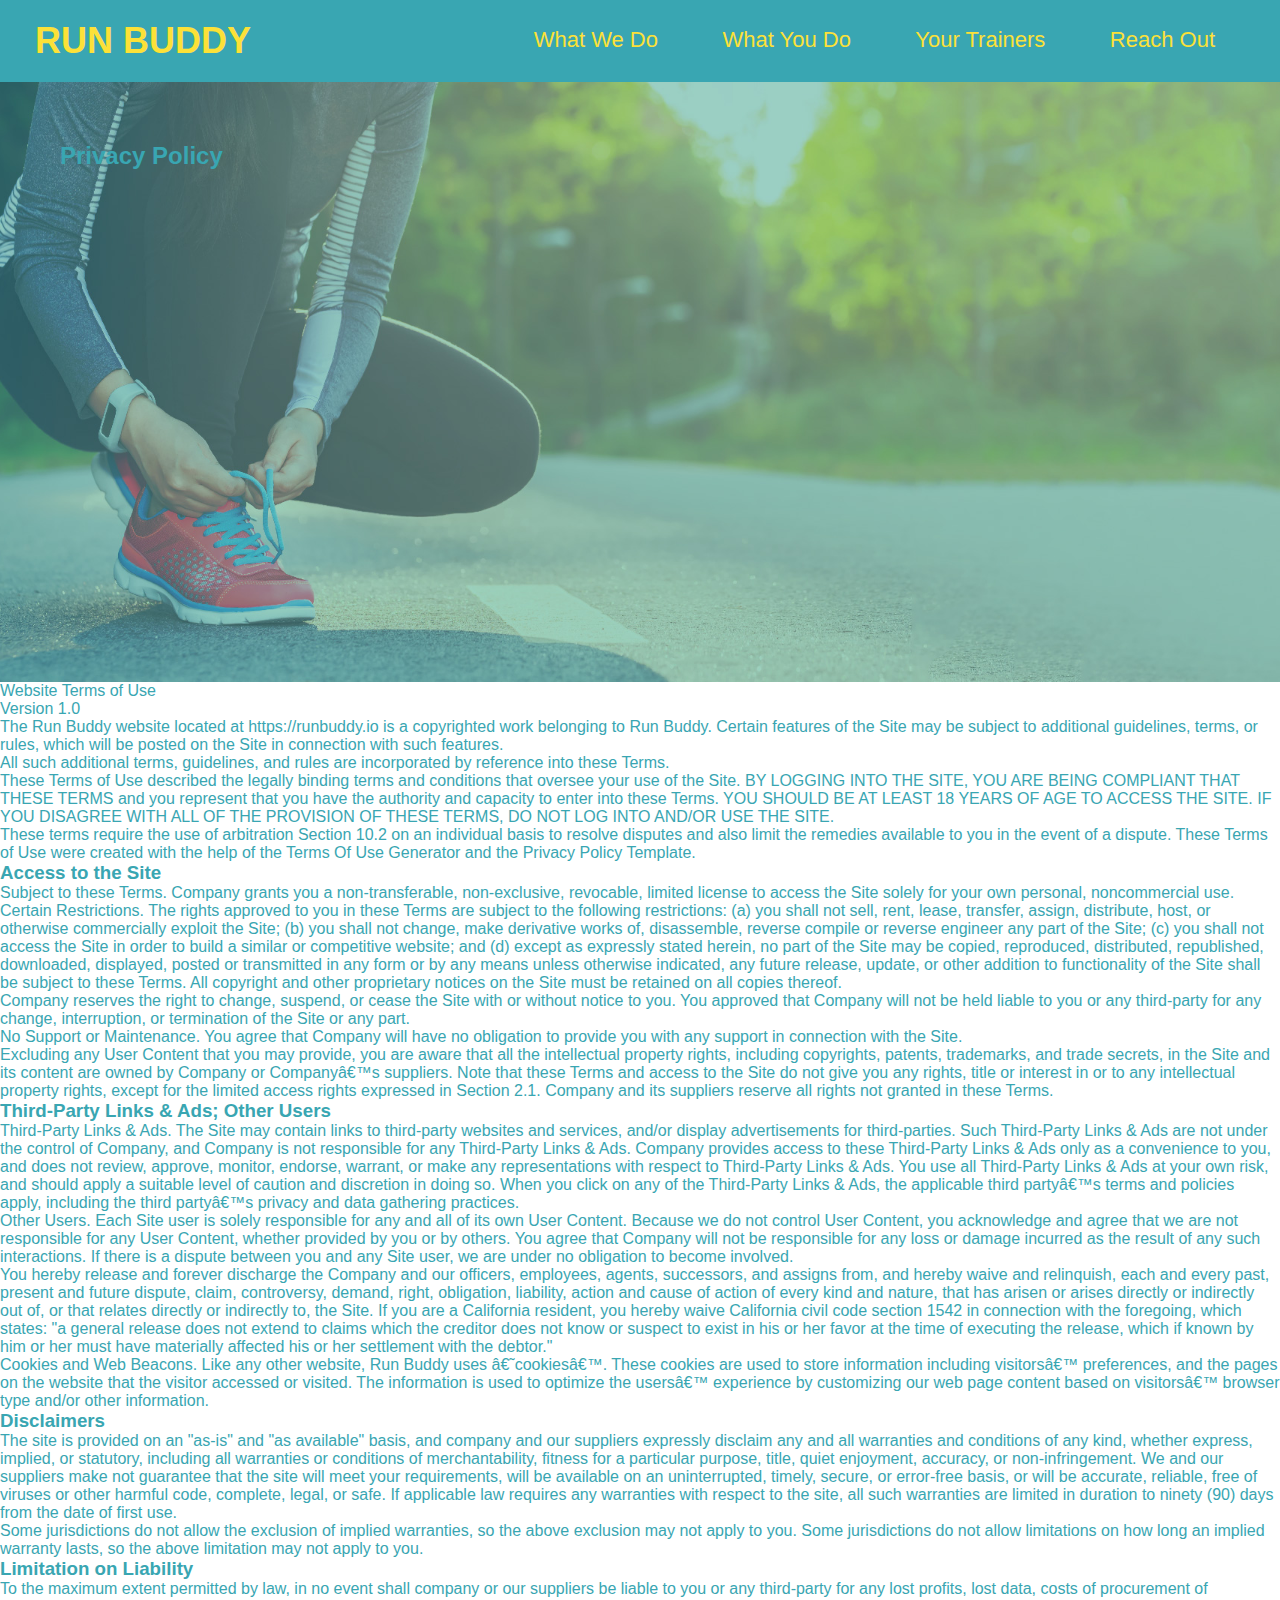
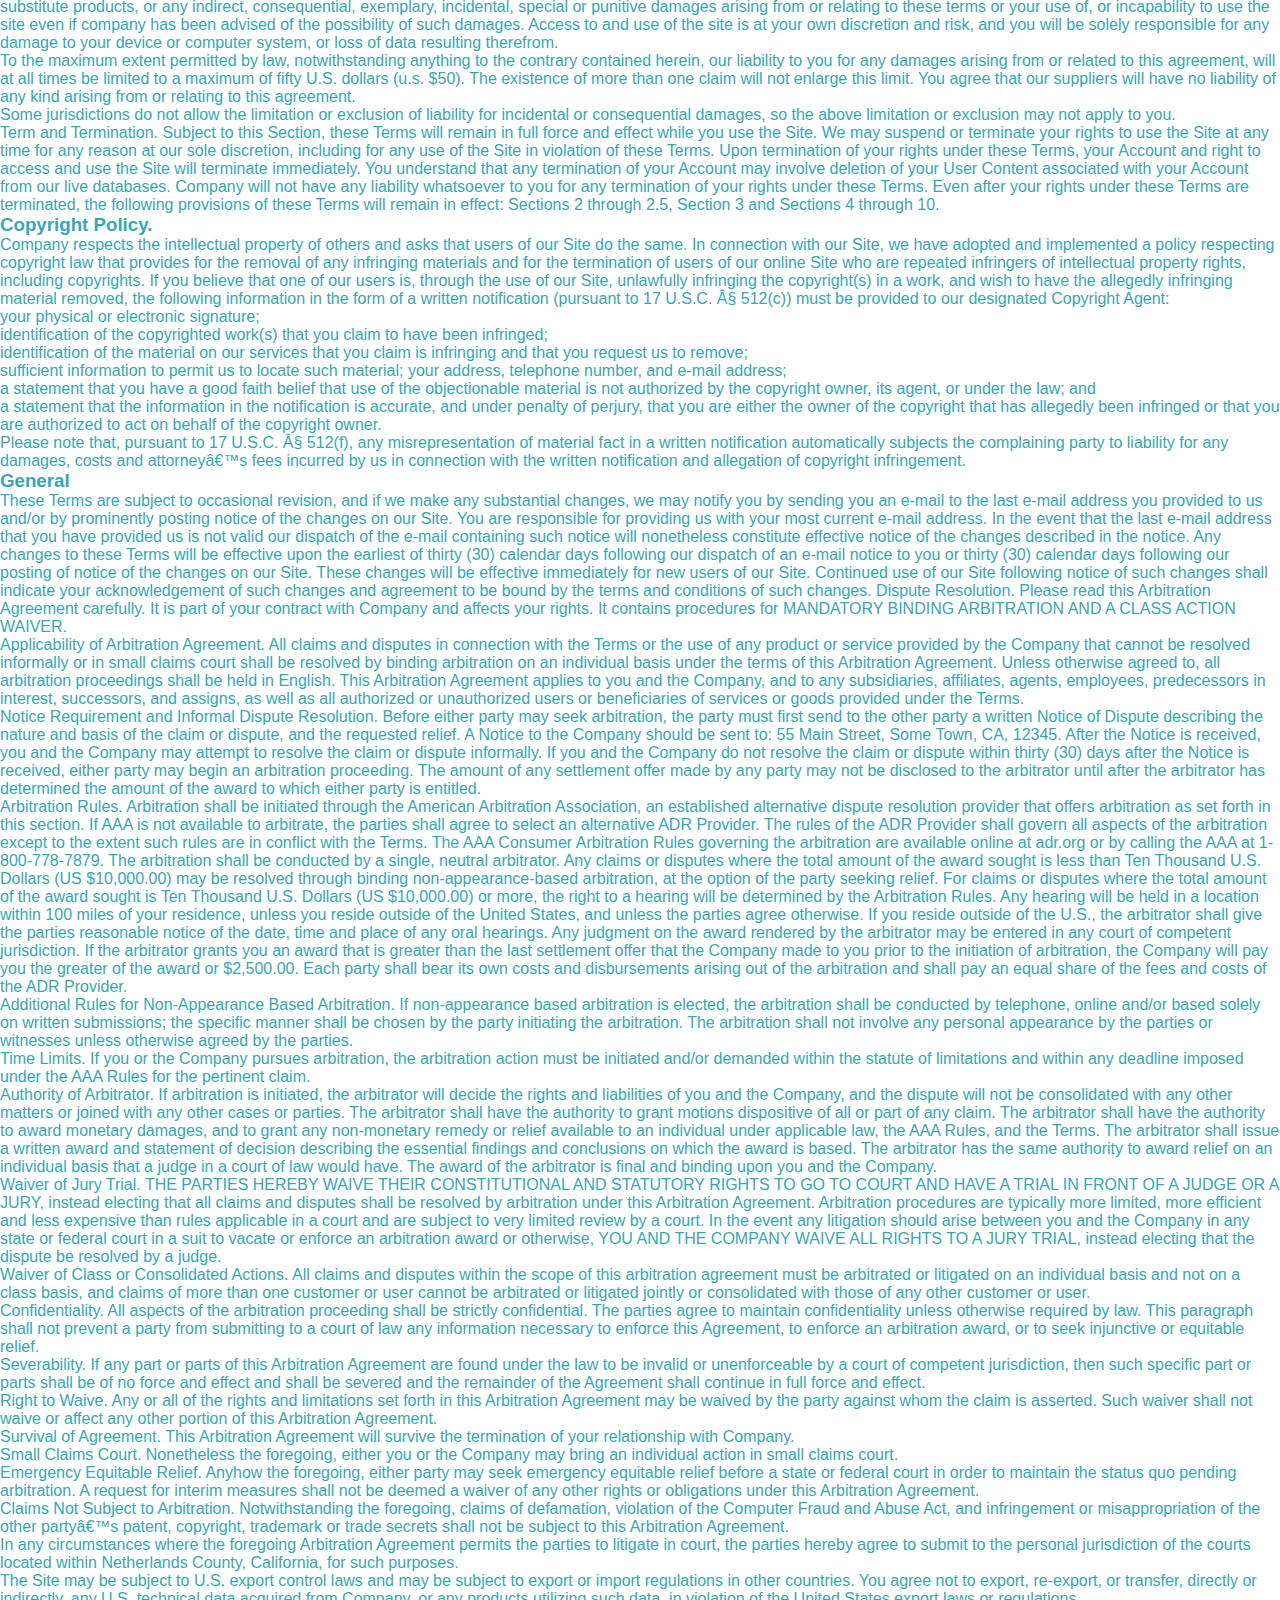
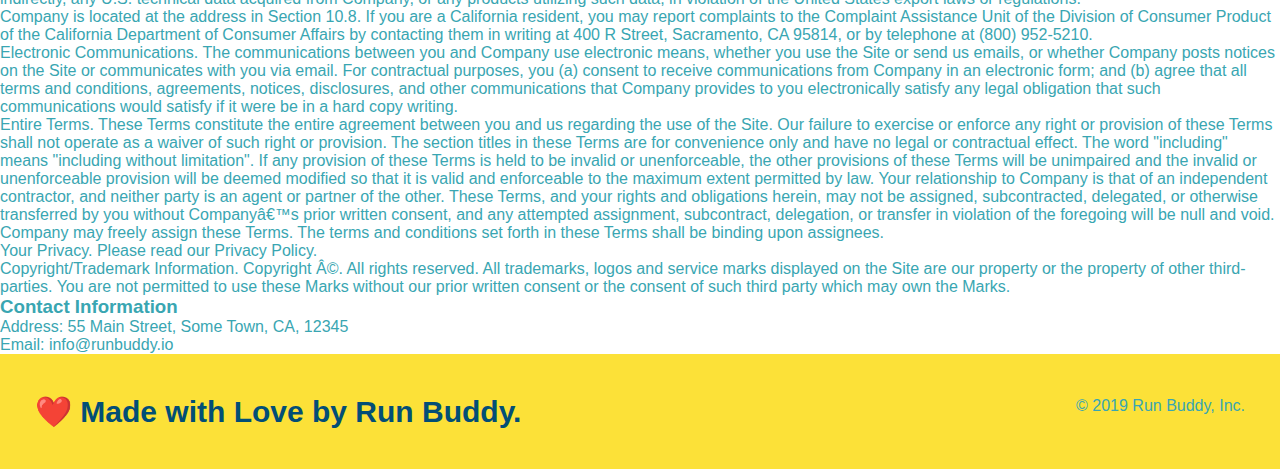
==== privacy-policy.html @ de0b9126 "updating privacy policy" ====
<!DOCTYPE html>
<html lang="en">
<head>
    <meta charset="UTF-8">
    <link rel="stylesheet" href="./assets/css/style.css">
    <title>Privacy Policy - Run Buddy</title>
</head>
<body>
    <header>
        <h1>
            <a href="./index.html">RUN BUDDY</a>
        </h1>
        <nav>
            <!--Unordered list element-->
            <ul>
                <!--List item element-->
                <li>
                    <!--Anchor element-->
                    <a href="./index.html#what-we-do">What We Do</a>
                </li>
                <li>
                    <a href="./index.html##what-you-do">What You Do</a>
                </li>
                <li>
                    <a href="./index.html##your-trainers">Your Trainers</a>
                </li>
                <li>
                    <a href="./index.html##reach-out">Reach Out</a>
                </li>
            </ul>
        </nav>
     </header> 

     <section class= "hero">
         <h2 class="page-title">
             Privacy Policy
         </h2>
     </section>
     <article class="secondary-content">

      <p>
        Website Terms of Use
      </p>

      <p>
        Version 1.0
      </p>

      <p>
        The Run Buddy website located at https://runbuddy.io is a copyrighted work belonging to Run Buddy. Certain
        features of the Site may be subject to additional guidelines, terms, or rules, which will be posted on the Site
        in connection with such features.
      </p>

      <p>
        All such additional terms, guidelines, and rules are incorporated by reference into these Terms.
      </p>

      <p>
        These Terms of Use described the legally binding terms and conditions that oversee your use of the Site. BY
        LOGGING INTO THE SITE, YOU ARE BEING COMPLIANT THAT THESE TERMS and you represent that you have the authority
        and capacity to enter into these Terms. YOU SHOULD BE AT LEAST 18 YEARS OF AGE TO ACCESS THE SITE. IF YOU
        DISAGREE WITH ALL OF THE PROVISION OF THESE TERMS, DO NOT LOG INTO AND/OR USE THE SITE.
      </p>

      <p>
        These terms require the use of arbitration Section 10.2 on an individual basis to resolve disputes and also
        limit the remedies available to you in the event of a dispute. These Terms of Use were created with the help of
        the Terms Of Use Generator and the Privacy Policy Template.
      </p>

      <h3>
        Access to the Site
      </h3>

      <p>
        Subject to these Terms. Company grants you a non-transferable, non-exclusive, revocable, limited license to
        access the Site solely for your own personal, noncommercial use.
      </p>

      <p>
        Certain Restrictions. The rights approved to you in these Terms are subject to the following restrictions: (a)
        you shall not sell, rent, lease, transfer, assign, distribute, host, or otherwise commercially exploit the Site;
        (b) you shall not change, make derivative works of, disassemble, reverse compile or reverse engineer any part of
        the Site; (c) you shall not access the Site in order to build a similar or competitive website; and (d) except
        as expressly stated herein, no part of the Site may be copied, reproduced, distributed, republished, downloaded,
        displayed, posted or transmitted in any form or by any means unless otherwise indicated, any future release,
        update, or other addition to functionality of the Site shall be subject to these Terms. All copyright and other
        proprietary notices on the Site must be retained on all copies thereof.
      </p>

      <p>
        Company reserves the right to change, suspend, or cease the Site with or without notice to you. You approved
        that Company will not be held liable to you or any third-party for any change, interruption, or termination of
        the Site or any part.
      </p>

      <p>
        No Support or Maintenance. You agree that Company will have no obligation to provide you with any support in
        connection with the Site.
      </p>

      <p>
        Excluding any User Content that you may provide, you are aware that all the intellectual property rights,
        including copyrights, patents, trademarks, and trade secrets, in the Site and its content are owned by Company
        or Companyâ€™s suppliers. Note that these Terms and access to the Site do not give you any rights, title or
        interest in or to any intellectual property rights, except for the limited access rights expressed in Section
        2.1. Company and its suppliers reserve all rights not granted in these Terms.
      </p>

      <h3>
        Third-Party Links & Ads; Other Users
      </h3>

      <p>
        Third-Party Links & Ads. The Site may contain links to third-party websites and services, and/or display
        advertisements for third-parties. Such Third-Party Links & Ads are not under the control of Company, and Company
        is not responsible for any Third-Party Links & Ads. Company provides access to these Third-Party Links & Ads
        only as a convenience to you, and does not review, approve, monitor, endorse, warrant, or make any
        representations with respect to Third-Party Links & Ads. You use all Third-Party Links & Ads at your own risk,
        and should apply a suitable level of caution and discretion in doing so. When you click on any of the
        Third-Party Links & Ads, the applicable third partyâ€™s terms and policies apply, including the third partyâ€™s
        privacy and data gathering practices.
      </p>

      <p>
        Other Users. Each Site user is solely responsible for any and all of its own User Content. Because we do not
        control User Content, you acknowledge and agree that we are not responsible for any User Content, whether
        provided by you or by others. You agree that Company will not be responsible for any loss or damage incurred as
        the result of any such interactions. If there is a dispute between you and any Site user, we are under no
        obligation to become involved.
      </p>

      <p>
        You hereby release and forever discharge the Company and our officers, employees, agents, successors, and
        assigns from, and hereby waive and relinquish, each and every past, present and future dispute, claim,
        controversy, demand, right, obligation, liability, action and cause of action of every kind and nature, that has
        arisen or arises directly or indirectly out of, or that relates directly or indirectly to, the Site. If you are
        a California resident, you hereby waive California civil code section 1542 in connection with the foregoing,
        which states: "a general release does not extend to claims which the creditor does not know or suspect to exist
        in his or her favor at the time of executing the release, which if known by him or her must have materially
        affected his or her settlement with the debtor."
      </p>

      <p>
        Cookies and Web Beacons. Like any other website, Run Buddy uses â€˜cookiesâ€™. These cookies are used to store
        information including visitorsâ€™ preferences, and the pages on the website that the visitor accessed or visited.
        The information is used to optimize the usersâ€™ experience by customizing our web page content based on visitorsâ€™
        browser type and/or other information.
      </p>

      <h3>
        Disclaimers
      </h3>

      <p>
        The site is provided on an "as-is" and "as available" basis, and company and our suppliers expressly disclaim
        any and all warranties and conditions of any kind, whether express, implied, or statutory, including all
        warranties or conditions of merchantability, fitness for a particular purpose, title, quiet enjoyment, accuracy,
        or non-infringement. We and our suppliers make not guarantee that the site will meet your requirements, will be
        available on an uninterrupted, timely, secure, or error-free basis, or will be accurate, reliable, free of
        viruses or other harmful code, complete, legal, or safe. If applicable law requires any warranties with respect
        to the site, all such warranties are limited in duration to ninety (90) days from the date of first use.
      </p>

      <p>
        Some jurisdictions do not allow the exclusion of implied warranties, so the above exclusion may not apply to
        you. Some jurisdictions do not allow limitations on how long an implied warranty lasts, so the above limitation
        may not apply to you.
      </p>

      <h3>
        Limitation on Liability
      </h3>

      <p>
        To the maximum extent permitted by law, in no event shall company or our suppliers be liable to you or any
        third-party for any lost profits, lost data, costs of procurement of substitute products, or any indirect,
        consequential, exemplary, incidental, special or punitive damages arising from or relating to these terms or
        your use of, or incapability to use the site even if company has been advised of the possibility of such
        damages. Access to and use of the site is at your own discretion and risk, and you will be solely responsible
        for any damage to your device or computer system, or loss of data resulting therefrom.
      </p>

      <p>
        To the maximum extent permitted by law, notwithstanding anything to the contrary contained herein, our liability
        to you for any damages arising from or related to this agreement, will at all times be limited to a maximum of
        fifty U.S. dollars (u.s. $50). The existence of more than one claim will not enlarge this limit. You agree that
        our suppliers will have no liability of any kind arising from or relating to this agreement.
      </p>

      <p>
        Some jurisdictions do not allow the limitation or exclusion of liability for incidental or consequential
        damages, so the above limitation or exclusion may not apply to you.
      </p>

      <p>
        Term and Termination. Subject to this Section, these Terms will remain in full force and effect while you use
        the Site. We may suspend or terminate your rights to use the Site at any time for any reason at our sole
        discretion, including for any use of the Site in violation of these Terms. Upon termination of your rights under
        these Terms, your Account and right to access and use the Site will terminate immediately. You understand that
        any termination of your Account may involve deletion of your User Content associated with your Account from our
        live databases. Company will not have any liability whatsoever to you for any termination of your rights under
        these Terms. Even after your rights under these Terms are terminated, the following provisions of these Terms
        will remain in effect: Sections 2 through 2.5, Section 3 and Sections 4 through 10.
      </p>

      <h3>
        Copyright Policy.
      </h3>

      <p>
        Company respects the intellectual property of others and asks that users of our Site do the same. In connection
        with our Site, we have adopted and implemented a policy respecting copyright law that provides for the removal
        of any infringing materials and for the termination of users of our online Site who are repeated infringers of
        intellectual property rights, including copyrights. If you believe that one of our users is, through the use of
        our Site, unlawfully infringing the copyright(s) in a work, and wish to have the allegedly infringing material
        removed, the following information in the form of a written notification (pursuant to 17 U.S.C. Â§ 512(c)) must
        be provided to our designated Copyright Agent:
      </p>

      <ul>
        <li>
          your physical or electronic signature;
        </li>
        <li>
          identification of the copyrighted work(s) that you claim to have been infringed;
        </li>
        <li>
          identification of the material on our services that you claim is infringing and that you request us to remove;
        </li>
        <li>
          sufficient information to permit us to locate such material; your address, telephone number, and e-mail
          address;
        </li>
        <li>
          a statement that you have a good faith belief that use of the objectionable material is not authorized by the
          copyright owner, its agent, or under the law; and
        </li>
        <li>
          a statement that the information in the notification is accurate, and under penalty of perjury, that you are
          either the owner of the copyright that has allegedly been infringed or that you are authorized to act on
          behalf of the copyright owner.
        </li>
      </ul>

      <p>
        Please note that, pursuant to 17 U.S.C. Â§ 512(f), any misrepresentation of material fact in a written
        notification automatically subjects the complaining party to liability for any damages, costs and attorneyâ€™s
        fees incurred by us in connection with the written notification and allegation of copyright infringement.
      </p>

      <h3>
        General
      </h3>

      <p>
        These Terms are subject to occasional revision, and if we make any substantial changes, we may notify you by
        sending you an e-mail to the last e-mail address you provided to us and/or by prominently posting notice of the
        changes on our Site. You are responsible for providing us with your most current e-mail address. In the event
        that the last e-mail address that you have provided us is not valid our dispatch of the e-mail containing such
        notice will nonetheless constitute effective notice of the changes described in the notice. Any changes to these
        Terms will be effective upon the earliest of thirty (30) calendar days following our dispatch of an e-mail
        notice to you or thirty (30) calendar days following our posting of notice of the changes on our Site. These
        changes will be effective immediately for new users of our Site. Continued use of our Site following notice of
        such changes shall indicate your acknowledgement of such changes and agreement to be bound by the terms and
        conditions of such changes. Dispute Resolution. Please read this Arbitration Agreement carefully. It is part of
        your contract with Company and affects your rights. It contains procedures for MANDATORY BINDING ARBITRATION AND
        A CLASS ACTION WAIVER.
      </p>

      <p>
        Applicability of Arbitration Agreement. All claims and disputes in connection with the Terms or the use of any
        product or service provided by the Company that cannot be resolved informally or in small claims court shall be
        resolved by binding arbitration on an individual basis under the terms of this Arbitration Agreement. Unless
        otherwise agreed to, all arbitration proceedings shall be held in English. This Arbitration Agreement applies to
        you and the Company, and to any subsidiaries, affiliates, agents, employees, predecessors in interest,
        successors, and assigns, as well as all authorized or unauthorized users or beneficiaries of services or goods
        provided under the Terms.
      </p>

      <p>
        Notice Requirement and Informal Dispute Resolution. Before either party may seek arbitration, the party must
        first send to the other party a written Notice of Dispute describing the nature and basis of the claim or
        dispute, and the requested relief. A Notice to the Company should be sent to: 55 Main Street, Some Town, CA,
        12345. After the Notice is received, you and the Company may attempt to resolve the claim or dispute informally.
        If you and the Company do not resolve the claim or dispute within thirty (30) days after the Notice is received,
        either party may begin an arbitration proceeding. The amount of any settlement offer made by any party may not
        be disclosed to the arbitrator until after the arbitrator has determined the amount of the award to which either
        party is entitled.
      </p>

      <p>
        Arbitration Rules. Arbitration shall be initiated through the American Arbitration Association, an established
        alternative dispute resolution provider that offers arbitration as set forth in this section. If AAA is not
        available to arbitrate, the parties shall agree to select an alternative ADR Provider. The rules of the ADR
        Provider shall govern all aspects of the arbitration except to the extent such rules are in conflict with the
        Terms. The AAA Consumer Arbitration Rules governing the arbitration are available online at adr.org or by
        calling the AAA at 1-800-778-7879. The arbitration shall be conducted by a single, neutral arbitrator. Any
        claims or disputes where the total amount of the award sought is less than Ten Thousand U.S. Dollars (US
        $10,000.00) may be resolved through binding non-appearance-based arbitration, at the option of the party seeking
        relief. For claims or disputes where the total amount of the award sought is Ten Thousand U.S. Dollars (US
        $10,000.00) or more, the right to a hearing will be determined by the Arbitration Rules. Any hearing will be
        held in a location within 100 miles of your residence, unless you reside outside of the United States, and
        unless the parties agree otherwise. If you reside outside of the U.S., the arbitrator shall give the parties
        reasonable notice of the date, time and place of any oral hearings. Any judgment on the award rendered by the
        arbitrator may be entered in any court of competent jurisdiction. If the arbitrator grants you an award that is
        greater than the last settlement offer that the Company made to you prior to the initiation of arbitration, the
        Company will pay you the greater of the award or $2,500.00. Each party shall bear its own costs and
        disbursements arising out of the arbitration and shall pay an equal share of the fees and costs of the ADR
        Provider.
      </p>

      <p>
        Additional Rules for Non-Appearance Based Arbitration. If non-appearance based arbitration is elected, the
        arbitration shall be conducted by telephone, online and/or based solely on written submissions; the specific
        manner shall be chosen by the party initiating the arbitration. The arbitration shall not involve any personal
        appearance by the parties or witnesses unless otherwise agreed by the parties.
      </p>

      <p>
        Time Limits. If you or the Company pursues arbitration, the arbitration action must be initiated and/or demanded
        within the statute of limitations and within any deadline imposed under the AAA Rules for the pertinent claim.
      </p>

      <p>
        Authority of Arbitrator. If arbitration is initiated, the arbitrator will decide the rights and liabilities of
        you and the Company, and the dispute will not be consolidated with any other matters or joined with any other
        cases or parties. The arbitrator shall have the authority to grant motions dispositive of all or part of any
        claim. The arbitrator shall have the authority to award monetary damages, and to grant any non-monetary remedy
        or relief available to an individual under applicable law, the AAA Rules, and the Terms. The arbitrator shall
        issue a written award and statement of decision describing the essential findings and conclusions on which the
        award is based. The arbitrator has the same authority to award relief on an individual basis that a judge in a
        court of law would have. The award of the arbitrator is final and binding upon you and the Company.
      </p>

      <p>
        Waiver of Jury Trial. THE PARTIES HEREBY WAIVE THEIR CONSTITUTIONAL AND STATUTORY RIGHTS TO GO TO COURT AND HAVE
        A TRIAL IN FRONT OF A JUDGE OR A JURY, instead electing that all claims and disputes shall be resolved by
        arbitration under this Arbitration Agreement. Arbitration procedures are typically more limited, more efficient
        and less expensive than rules applicable in a court and are subject to very limited review by a court. In the
        event any litigation should arise between you and the Company in any state or federal court in a suit to vacate
        or enforce an arbitration award or otherwise, YOU AND THE COMPANY WAIVE ALL RIGHTS TO A JURY TRIAL, instead
        electing that the dispute be resolved by a judge.
      </p>

      <p>
        Waiver of Class or Consolidated Actions. All claims and disputes within the scope of this arbitration agreement
        must be arbitrated or litigated on an individual basis and not on a class basis, and claims of more than one
        customer or user cannot be arbitrated or litigated jointly or consolidated with those of any other customer or
        user.
      </p>

      <p>
        Confidentiality. All aspects of the arbitration proceeding shall be strictly confidential. The parties agree to
        maintain confidentiality unless otherwise required by law. This paragraph shall not prevent a party from
        submitting to a court of law any information necessary to enforce this Agreement, to enforce an arbitration
        award, or to seek injunctive or equitable relief.
      </p>

      <p>
        Severability. If any part or parts of this Arbitration Agreement are found under the law to be invalid or
        unenforceable by a court of competent jurisdiction, then such specific part or parts shall be of no force and
        effect and shall be severed and the remainder of the Agreement shall continue in full force and effect.
      </p>

      <p>
        Right to Waive. Any or all of the rights and limitations set forth in this Arbitration Agreement may be waived
        by the party against whom the claim is asserted. Such waiver shall not waive or affect any other portion of this
        Arbitration Agreement.
      </p>

      <p>
        Survival of Agreement. This Arbitration Agreement will survive the termination of your relationship with
        Company.
      </p>

      <p>
        Small Claims Court. Nonetheless the foregoing, either you or the Company may bring an individual action in small
        claims court.
      </p>

      <p>
        Emergency Equitable Relief. Anyhow the foregoing, either party may seek emergency equitable relief before a
        state or federal court in order to maintain the status quo pending arbitration. A request for interim measures
        shall not be deemed a waiver of any other rights or obligations under this Arbitration Agreement.
      </p>

      <p>
        Claims Not Subject to Arbitration. Notwithstanding the foregoing, claims of defamation, violation of the
        Computer Fraud and Abuse Act, and infringement or misappropriation of the other partyâ€™s patent, copyright,
        trademark or trade secrets shall not be subject to this Arbitration Agreement.
      </p>

      <p>
        In any circumstances where the foregoing Arbitration Agreement permits the parties to litigate in court, the
        parties hereby agree to submit to the personal jurisdiction of the courts located within Netherlands County,
        California, for such purposes.
      </p>

      <p>
        The Site may be subject to U.S. export control laws and may be subject to export or import regulations in other
        countries. You agree not to export, re-export, or transfer, directly or indirectly, any U.S. technical data
        acquired from Company, or any products utilizing such data, in violation of the United States export laws or
        regulations.
      </p>

      <p>
        Company is located at the address in Section 10.8. If you are a California resident, you may report complaints
        to the Complaint Assistance Unit of the Division of Consumer Product of the California Department of Consumer
        Affairs by contacting them in writing at 400 R Street, Sacramento, CA 95814, or by telephone at (800) 952-5210.
      </p>

      <p>
        Electronic Communications. The communications between you and Company use electronic means, whether you use the
        Site or send us emails, or whether Company posts notices on the Site or communicates with you via email. For
        contractual purposes, you (a) consent to receive communications from Company in an electronic form; and (b)
        agree that all terms and conditions, agreements, notices, disclosures, and other communications that Company
        provides to you electronically satisfy any legal obligation that such communications would satisfy if it were be
        in a hard copy writing.
      </p>

      <p>
        Entire Terms. These Terms constitute the entire agreement between you and us regarding the use of the Site. Our
        failure to exercise or enforce any right or provision of these Terms shall not operate as a waiver of such right
        or provision. The section titles in these Terms are for convenience only and have no legal or contractual
        effect. The word "including" means "including without limitation". If any provision of these Terms is held to be
        invalid or unenforceable, the other provisions of these Terms will be unimpaired and the invalid or
        unenforceable provision will be deemed modified so that it is valid and enforceable to the maximum extent
        permitted by law. Your relationship to Company is that of an independent contractor, and neither party is an
        agent or partner of the other. These Terms, and your rights and obligations herein, may not be assigned,
        subcontracted, delegated, or otherwise transferred by you without Companyâ€™s prior written consent, and any
        attempted assignment, subcontract, delegation, or transfer in violation of the foregoing will be null and void.
        Company may freely assign these Terms. The terms and conditions set forth in these Terms shall be binding upon
        assignees.
      </p>

      <p>
        Your Privacy. Please read our Privacy Policy.
      </p>

      <p>
        Copyright/Trademark Information. Copyright Â©. All rights reserved. All trademarks, logos and service marks
        displayed on the Site are our property or the property of other third-parties. You are not permitted to use
        these Marks without our prior written consent or the consent of such third party which may own the Marks.
      </p>

      <h3>
        Contact Information
      </h3>

      <p>
        Address: 55 Main Street, Some Town, CA, 12345
      </p>

      <p>
        Email: info@runbuddy.io
      </p>


     </article>


     <!--footer-->
     <footer>
        <h2>❤️ Made with Love by Run Buddy.</h2>
        <div>
            
            &copy; 2019 Run Buddy, Inc.
        </div>
    </footer>
</body>
</html>
---- assets/css/style.css ----
* {
    margin: 0;
    padding: 0;
    box-sizing: border-box;
}

body {
    color: #39a6b2;
    font-family: Helvetica, Arial, sans-serif;
}
/* apply styles to <header> */
header {
    padding: 20px 35px;
    background-color: #39a6b2;
}

header h1 {
    font-weight: bold;
    font-size: 36px;
    color: #fce138;
    margin: 0;
    display: inline;
}

header a {
    text-decoration: none;
    color: #fce138;
}

header nav {
    float: right;
    margin: 7px 0;
}

header nav ul li {
    display: inline;
}

header nav ul li a {
    margin: 0 30px;
    font-weight: lighter;
    font-size: 22px;
}

footer {
    background-color: #fce138;
    width: 100%;
    padding: 40px 35px;
}

footer h2 {
    display: inline;
    color: #024e76;
    font-size: 30px;
    margin: 0;
}
footer div {
    float: right;
    line-height: 1.5;
    text-align: right;
}

footer a {
    color: #024e76;
}

section {
    padding: 60px;
    
}
/* Hero Style Start */
.hero {
    background-image: url(../images/hero-bg.jpeg);
    height: 600px;
    background-size: cover;
    background-position: center;
    position: relative;
}

/* Hero Form Style Start */
.hero-form {
    border: 3px solid #024e76;
    background-color: #fce138;
    padding: 20px;
    width: 500px;
    color: #024e76;
    position: absolute;
    bottom: 120px;
    right: 140px;
}

/* Hero Form Style End */

.hero-form h3 {
    font-size: 24px;
    margin: 0;
}

.hero-form p {
    margin: 5px 0 15px 0;
}

.form-input {
    border: 1px solid #024e76;
    display: block;
    padding: 7px 15px;
    font-size: 16px;
    color: #024e76;
    width: 100%;
    margin-bottom: 15px;
}

.hero button {
    background-color: #024e76;
    color: #fce138;
    border: none;
    padding: 10px 20px;
    font-size: 16px;
}
/* Hero Style End */

/* What we Do  */
.intro {
    text-align: center;
}

.intro p {
    line-height: 1.7;
    color: #39a6b2;
    width: 80%;
    font-size: 20px;
    margin: 0 auto;
}

/* End What we do */

/* What you do*/

.steps {
    text-align: center;
    background: #fce138;
}

.section-title {
    font-size: 55px;
    color:#024e76;
    margin-bottom: 35px;
    padding: 0 100px 20px 100px;
    display: inline-block;
    border-bottom: 3px solid;
}

.primary-border {
    border-color: #fce138;
}

.secondary-border {
    border-color: #39a6b2;
}

.steps div {
    margin-bottom: 80px;
}

.steps img {
    width: 15%;
    margin: 10px 0;
}

.steps h3 {
    color: #024e76;
    font-size: 46px;
    margin-top: 10px;
}

.steps p {
    color: #39a6b2;
    font-size: 23px;
}

.steps span {
    font-size: 38px;
}
/* End What you do */

/*Start trainer section*/
.trainers {
    text-align: center;
}

.trainer {
    width: 900px;
    margin: 0 auto 30px auto;
    background: #024e76;
    color: #fce138;
    overflow: auto;
}

.trainer img {
    width:35%;
    float: left;
}

.trainer-bio {
    padding: 35px;
    float: left;
    width: 65%;
}

.text-left{
    text-align: left;
}

.text-right {
    text-align: right;
}

.text-center {
    text-align: right;
}

.trainer-bio h3 {
    font-size: 32px;
    margin-bottom: 8px;
}

.trainer-bio h4 {
    font-weight: lighter;
    font-size: 26px;
    margin-bottom: 25px;
}

.trainer-bio p {
    font-size: 17pz;
    line-height: 1.3;
}
/*End Trainer Section*/

/*start contact section*/
.contact {
    background-color: #024e76;
    text-align: center;
   
    margin: 0 auto 0px auto;
}
.contact h2 {
    color: #fce138;
}

.contact-info iframe {
    width: 400px;
    height:400px;
}

.contact-info div {
    width: 410px;
    display: inline-block;
    vertical-align: top;
    text-align: left;
    margin: 30px 0 0 60px;
    color: white;
  }

  .contact-info h3 {
      color: #fce138;
      font-size: 32px;;
  }

  .contact-info p, .contact-info address {
      margin: 20px 0;
      line-height: 1.5;
      font-size: 20px;
      font-style: normal;
  }

  .contact-info a {
      color: #fce138
  }
  


/*end contact section*/
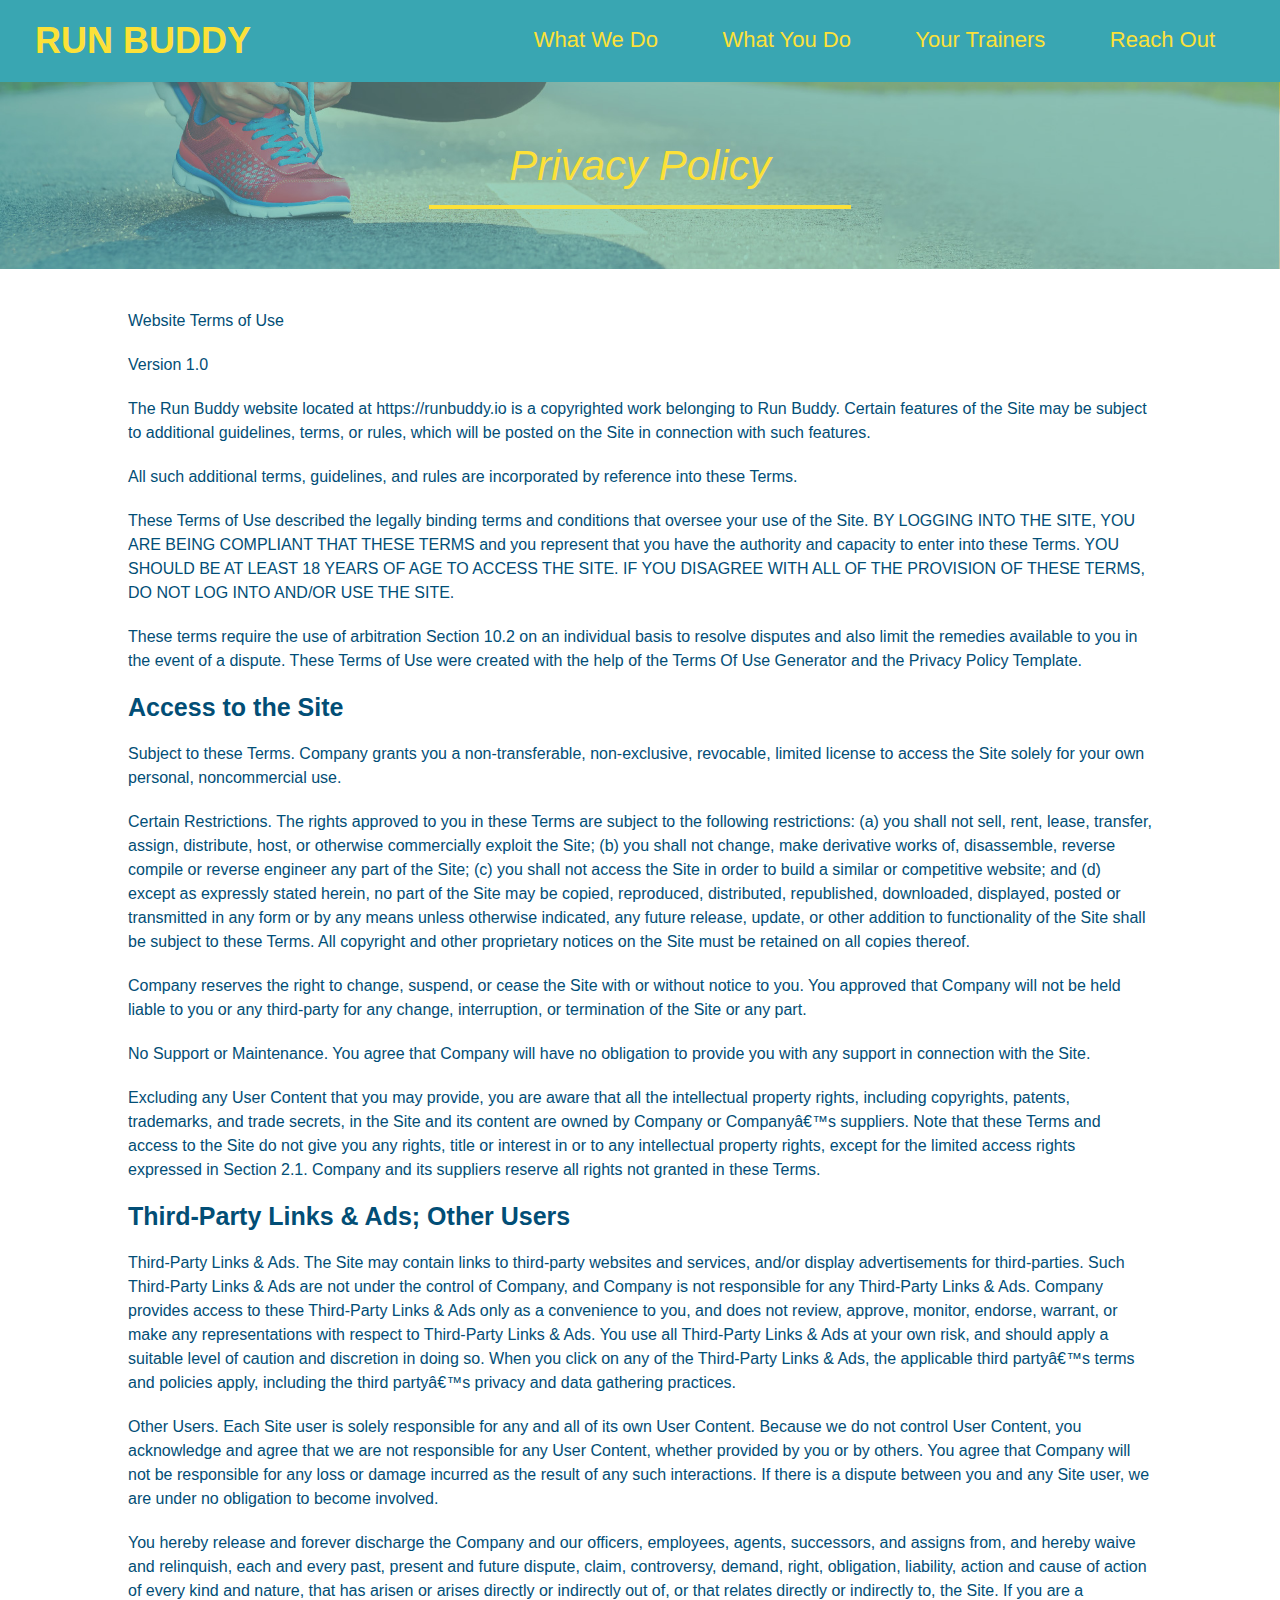
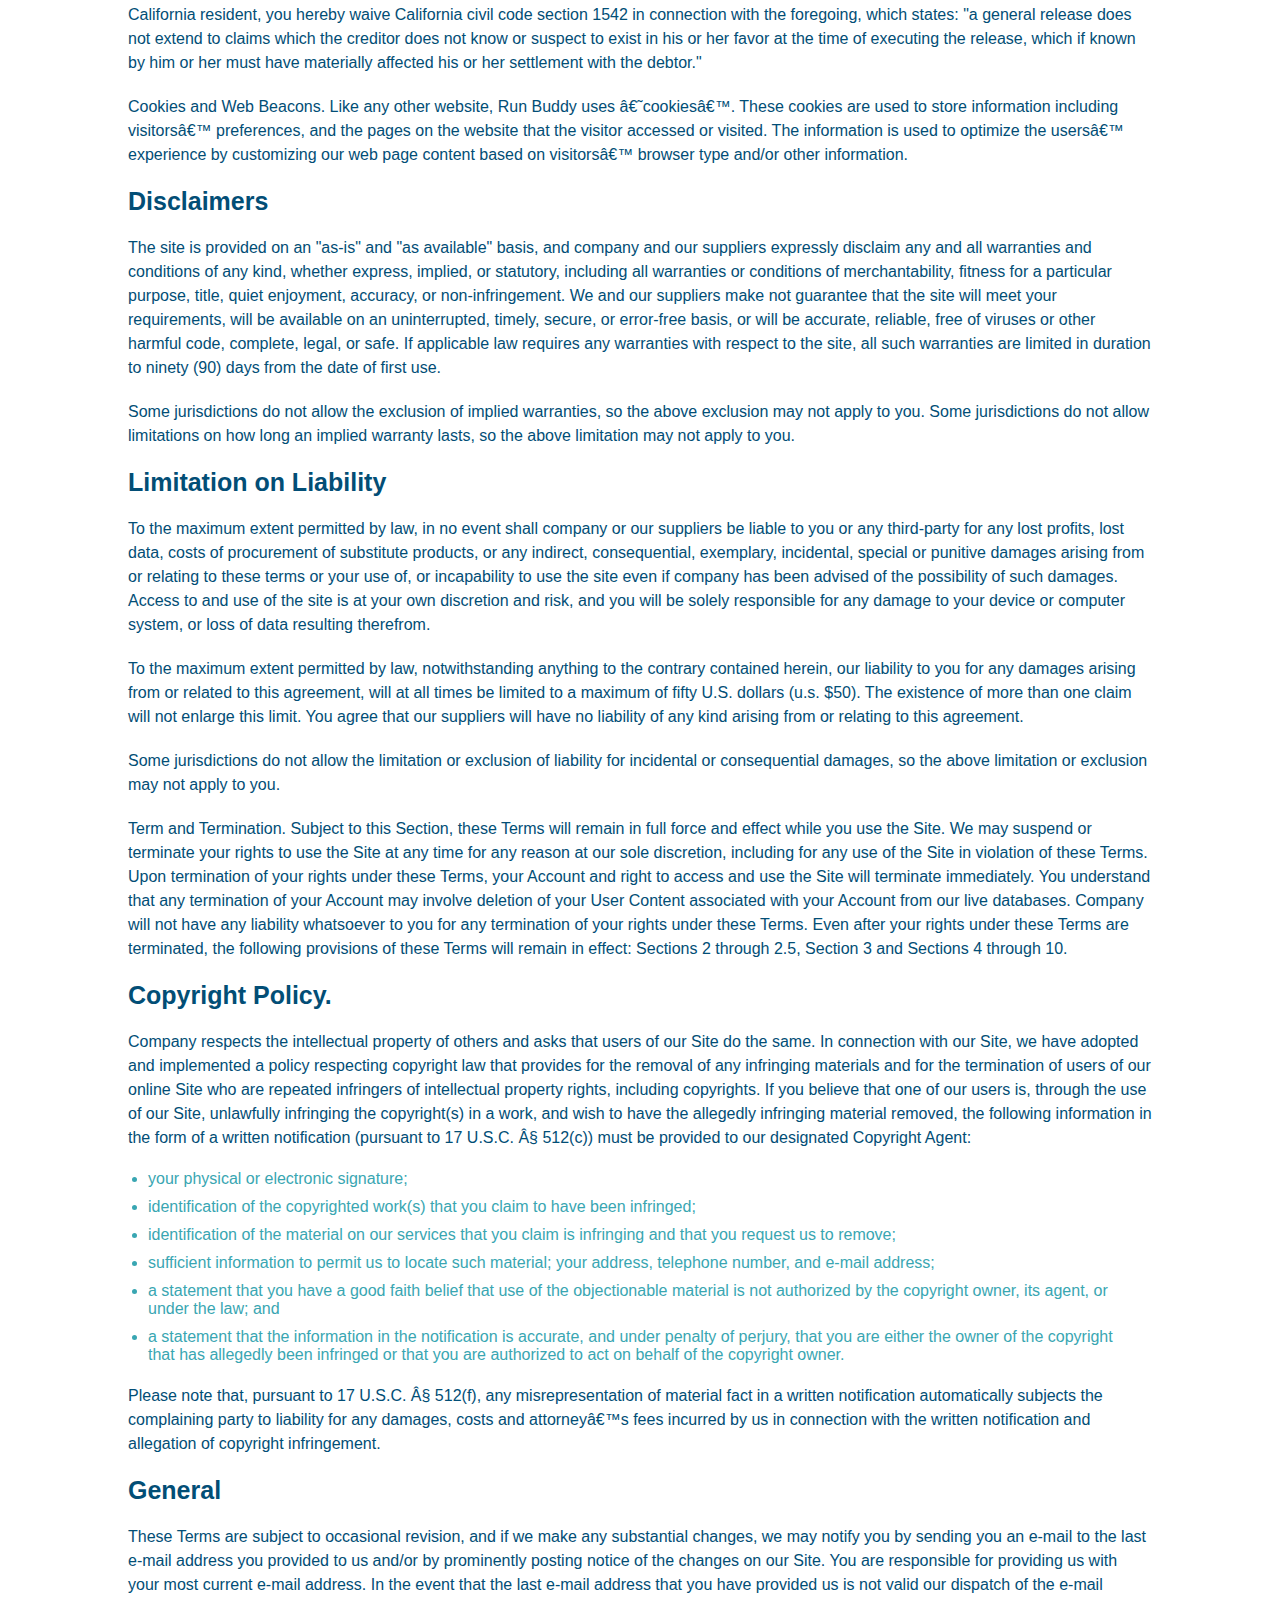
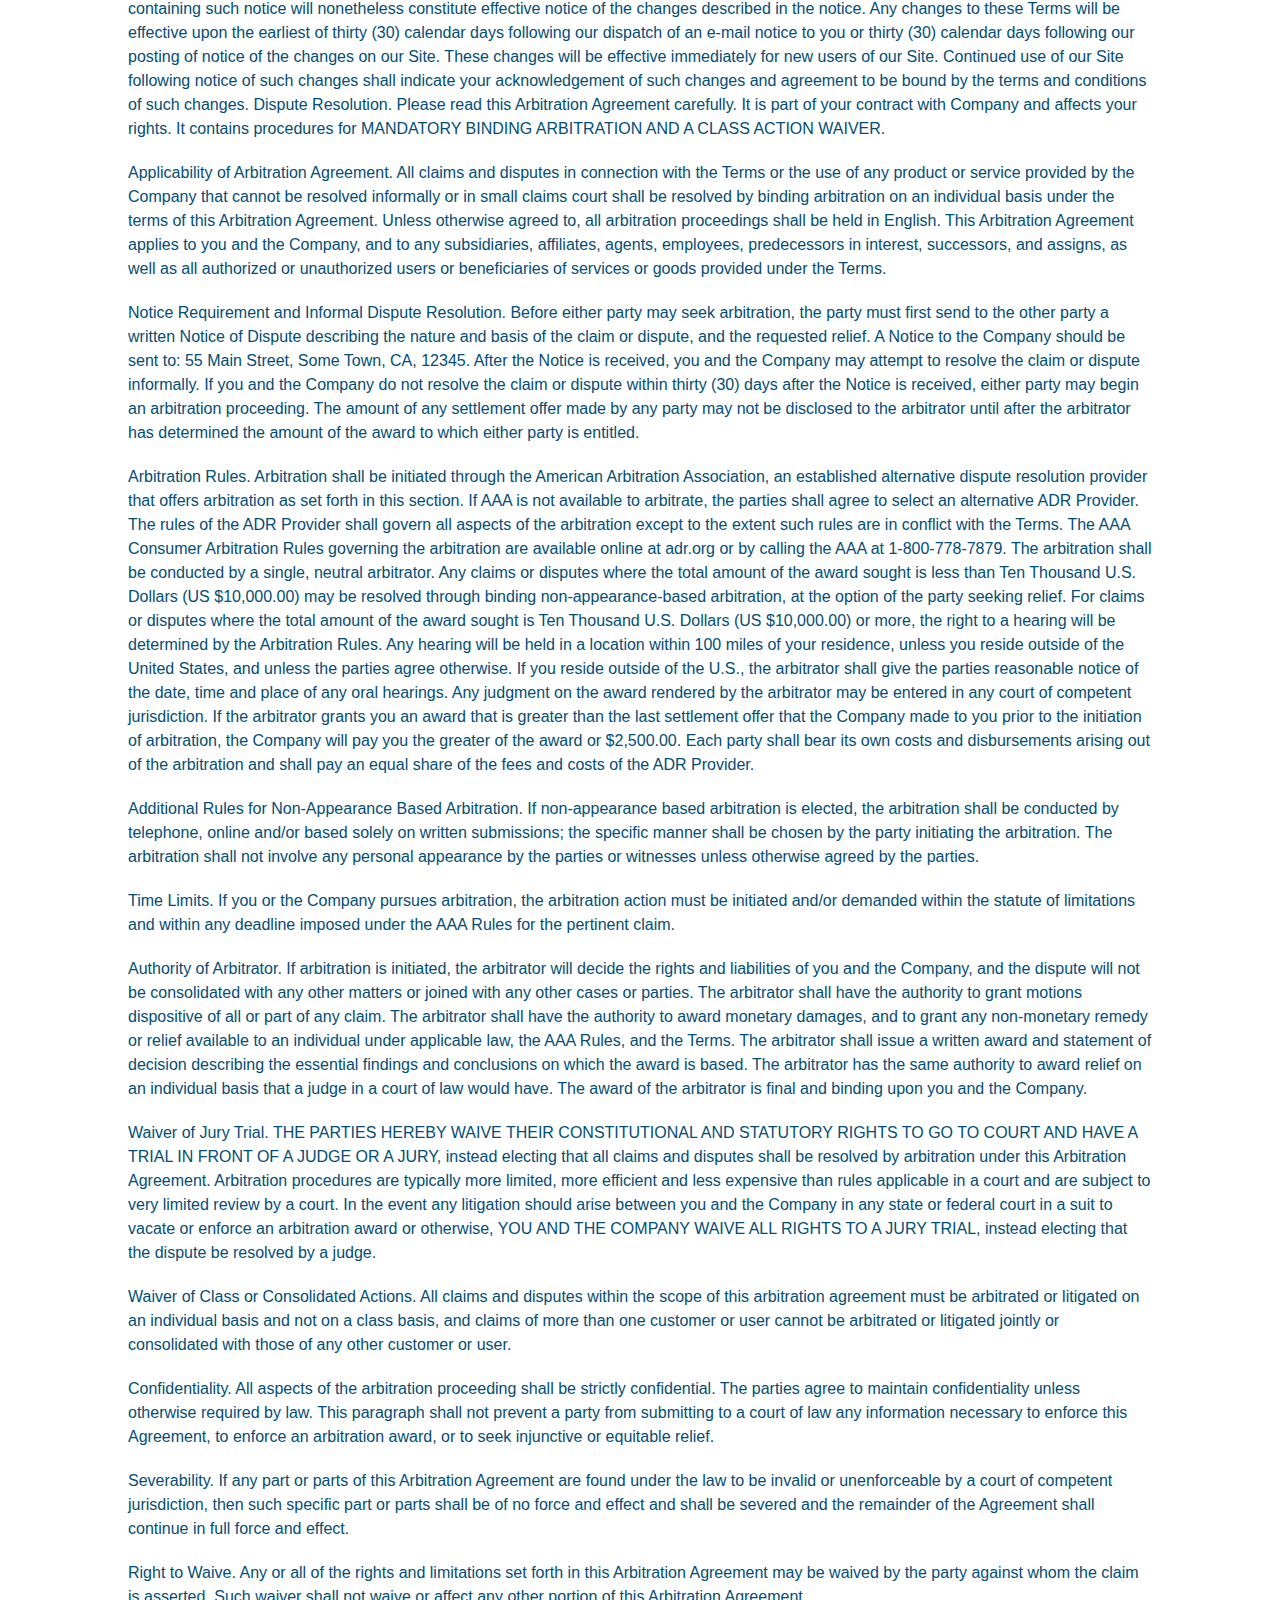
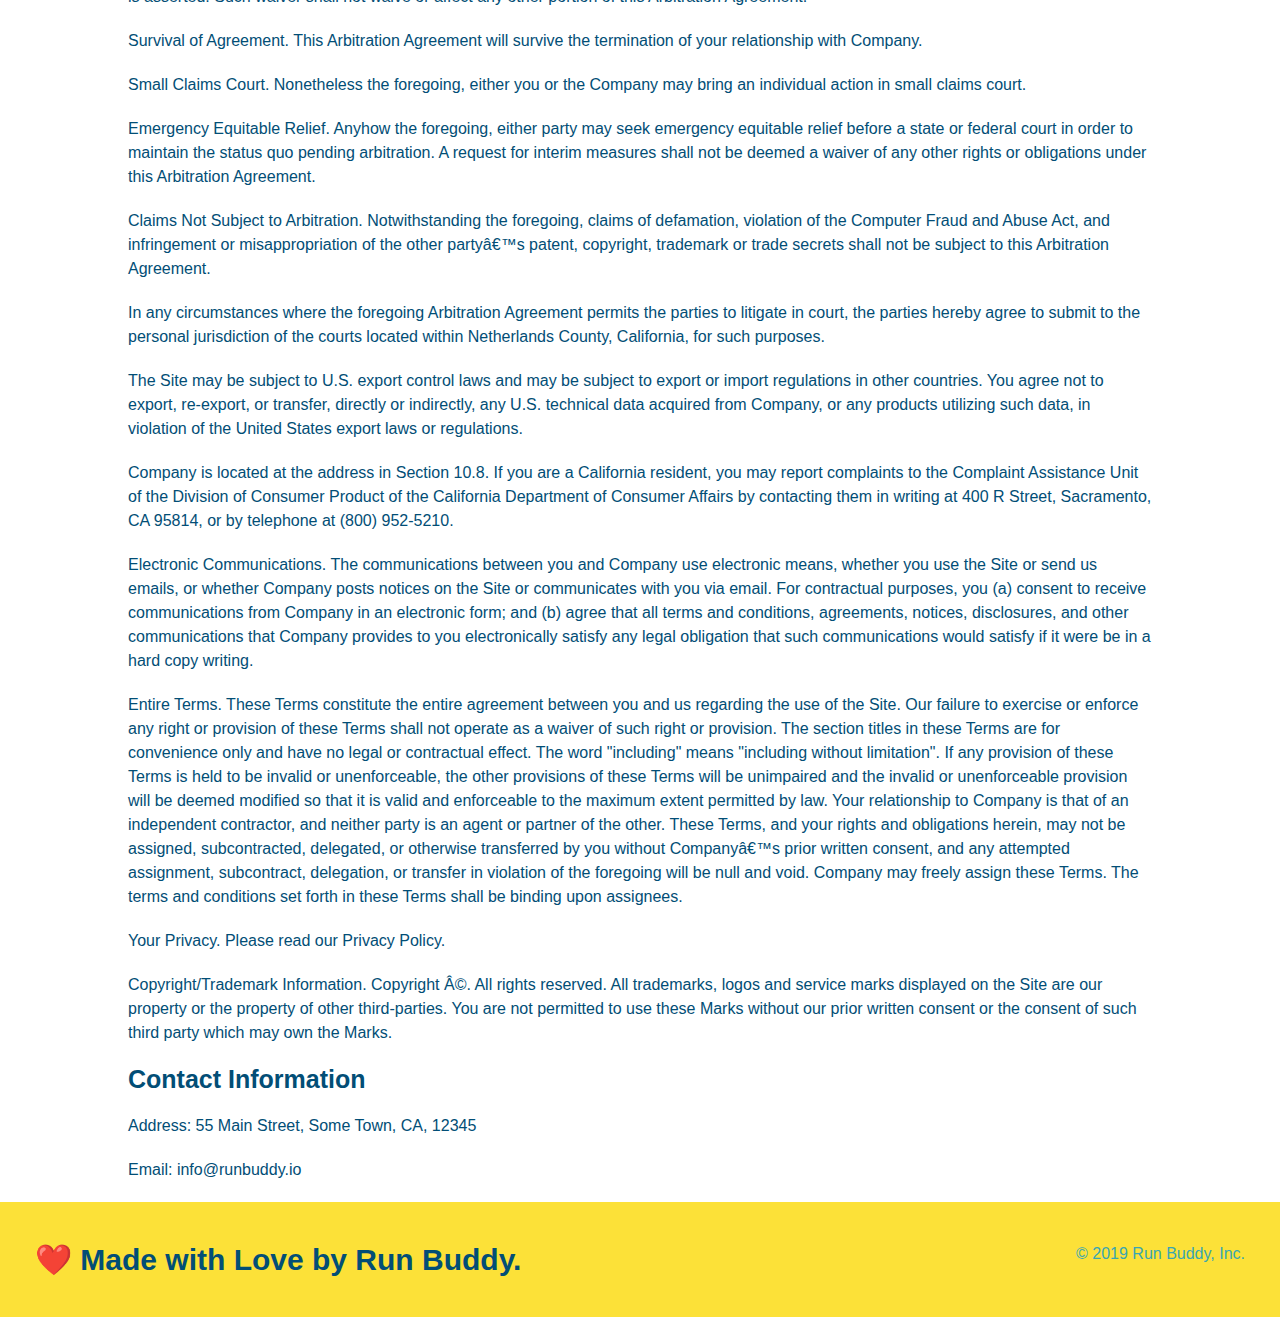
==== commit 59fec173: "privacy policy completed" ====
--- a/privacy-policy.html
+++ b/privacy-policy.html
@@ -3,6 +3,7 @@
 <head>
     <meta charset="UTF-8">
     <link rel="stylesheet" href="./assets/css/style.css">
+    <link rel="stylesheet" href="./assets/css/secondary-styles.css">
     <title>Privacy Policy - Run Buddy</title>
 </head>
 <body>
--- a/assets/css/secondary-styles.css
+++ b/assets/css/secondary-styles.css
@@ -0,0 +1,44 @@
+.hero {
+    background-position: bottom;
+    height: auto;
+    text-align: center;
+    margin-bottom: 40px;
+
+}
+
+.page-title {
+    color: #fce138;
+    display: inline-block;
+    border-bottom: 4px solid #fce138;
+    padding: 0 80px 15px 80px;
+    font-weight: normal;
+    font-size: 42px;
+    font-style: italic;
+}
+
+.secondary-content {
+    width: 80%;
+    margin: 0 auto;
+    color: #024e76;
+}
+
+.secondary-content h3 {
+    font-size: 25px;
+    margin: 20px 0 20px 0;
+}
+
+.secondary-content p {
+    font-size: 16px;
+    line-height: 1.5;
+    margin: 20px 0 20px 0;
+}
+
+.secondary-content ul {
+    margin: 15px 20px 15px 20px;
+
+}
+
+.secondary-content li {
+    color: #39a6b2;
+    margin: 10px 0 10px 0;
+}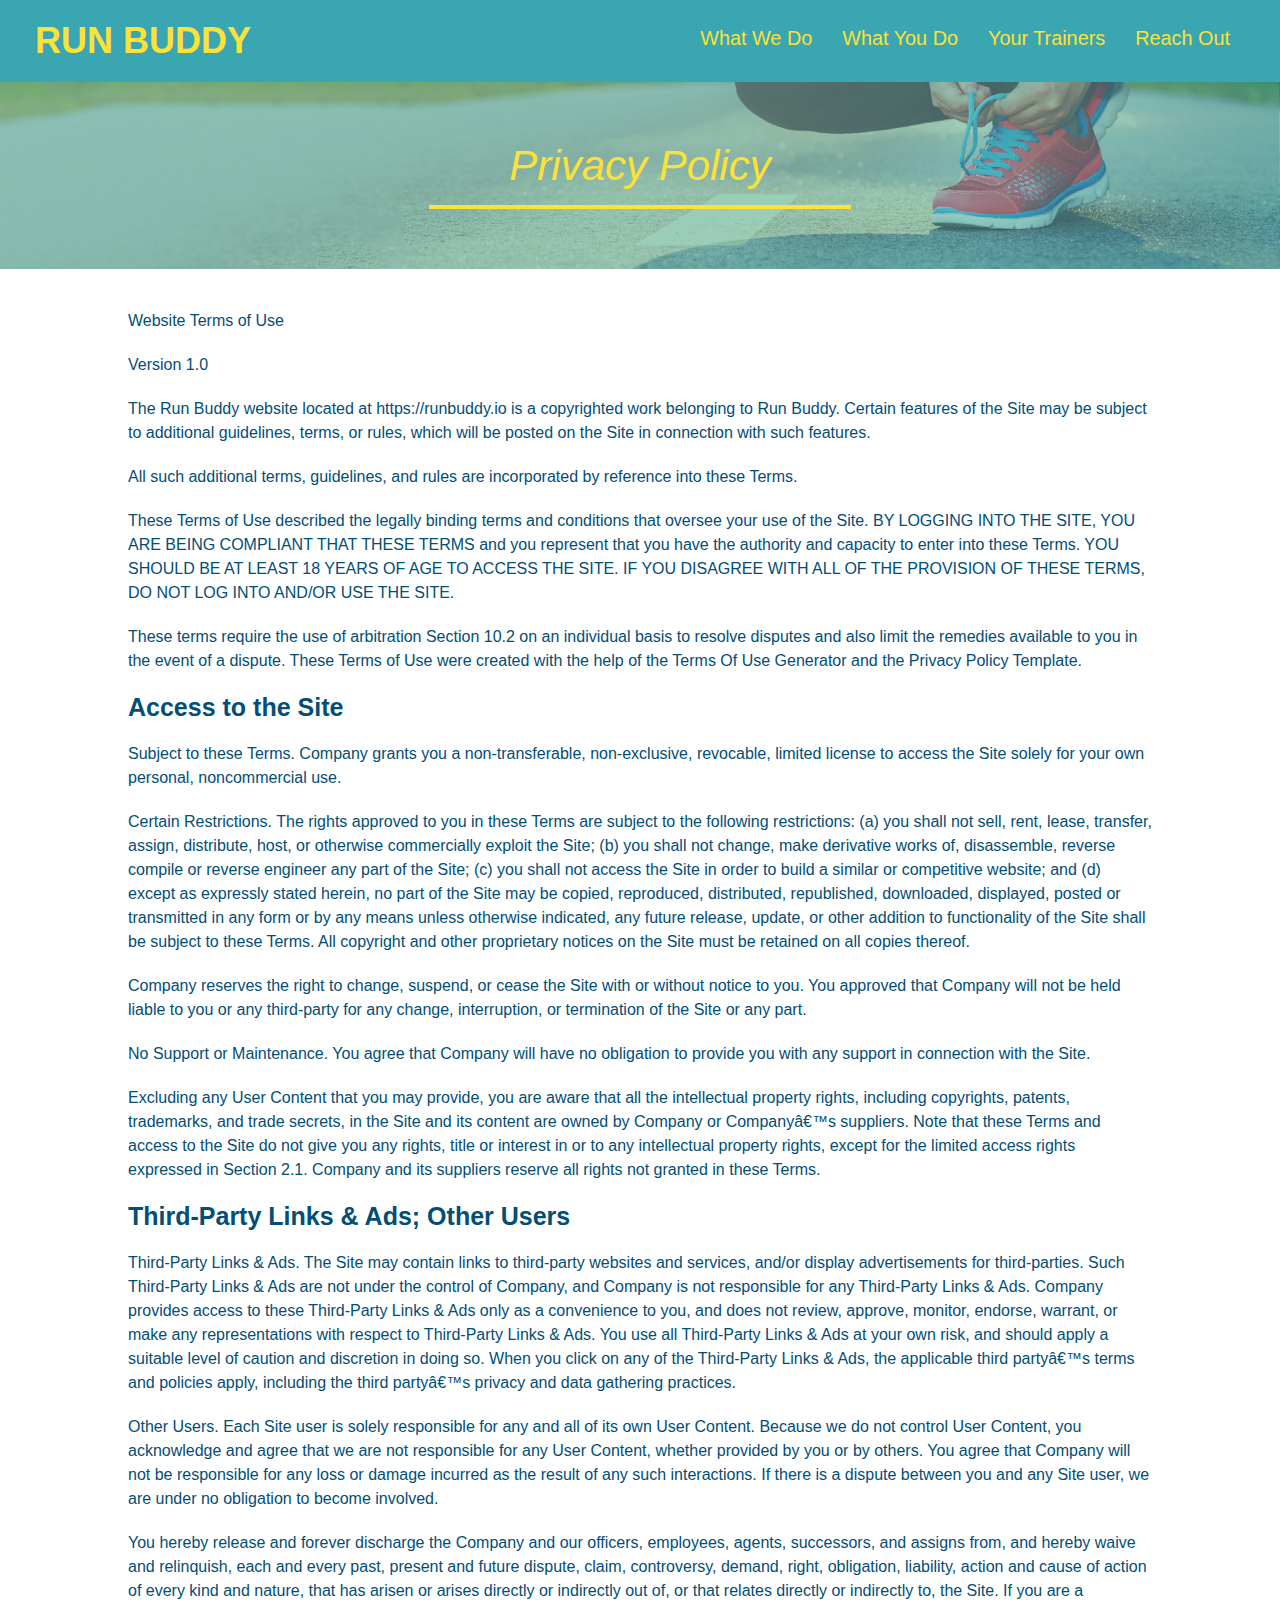
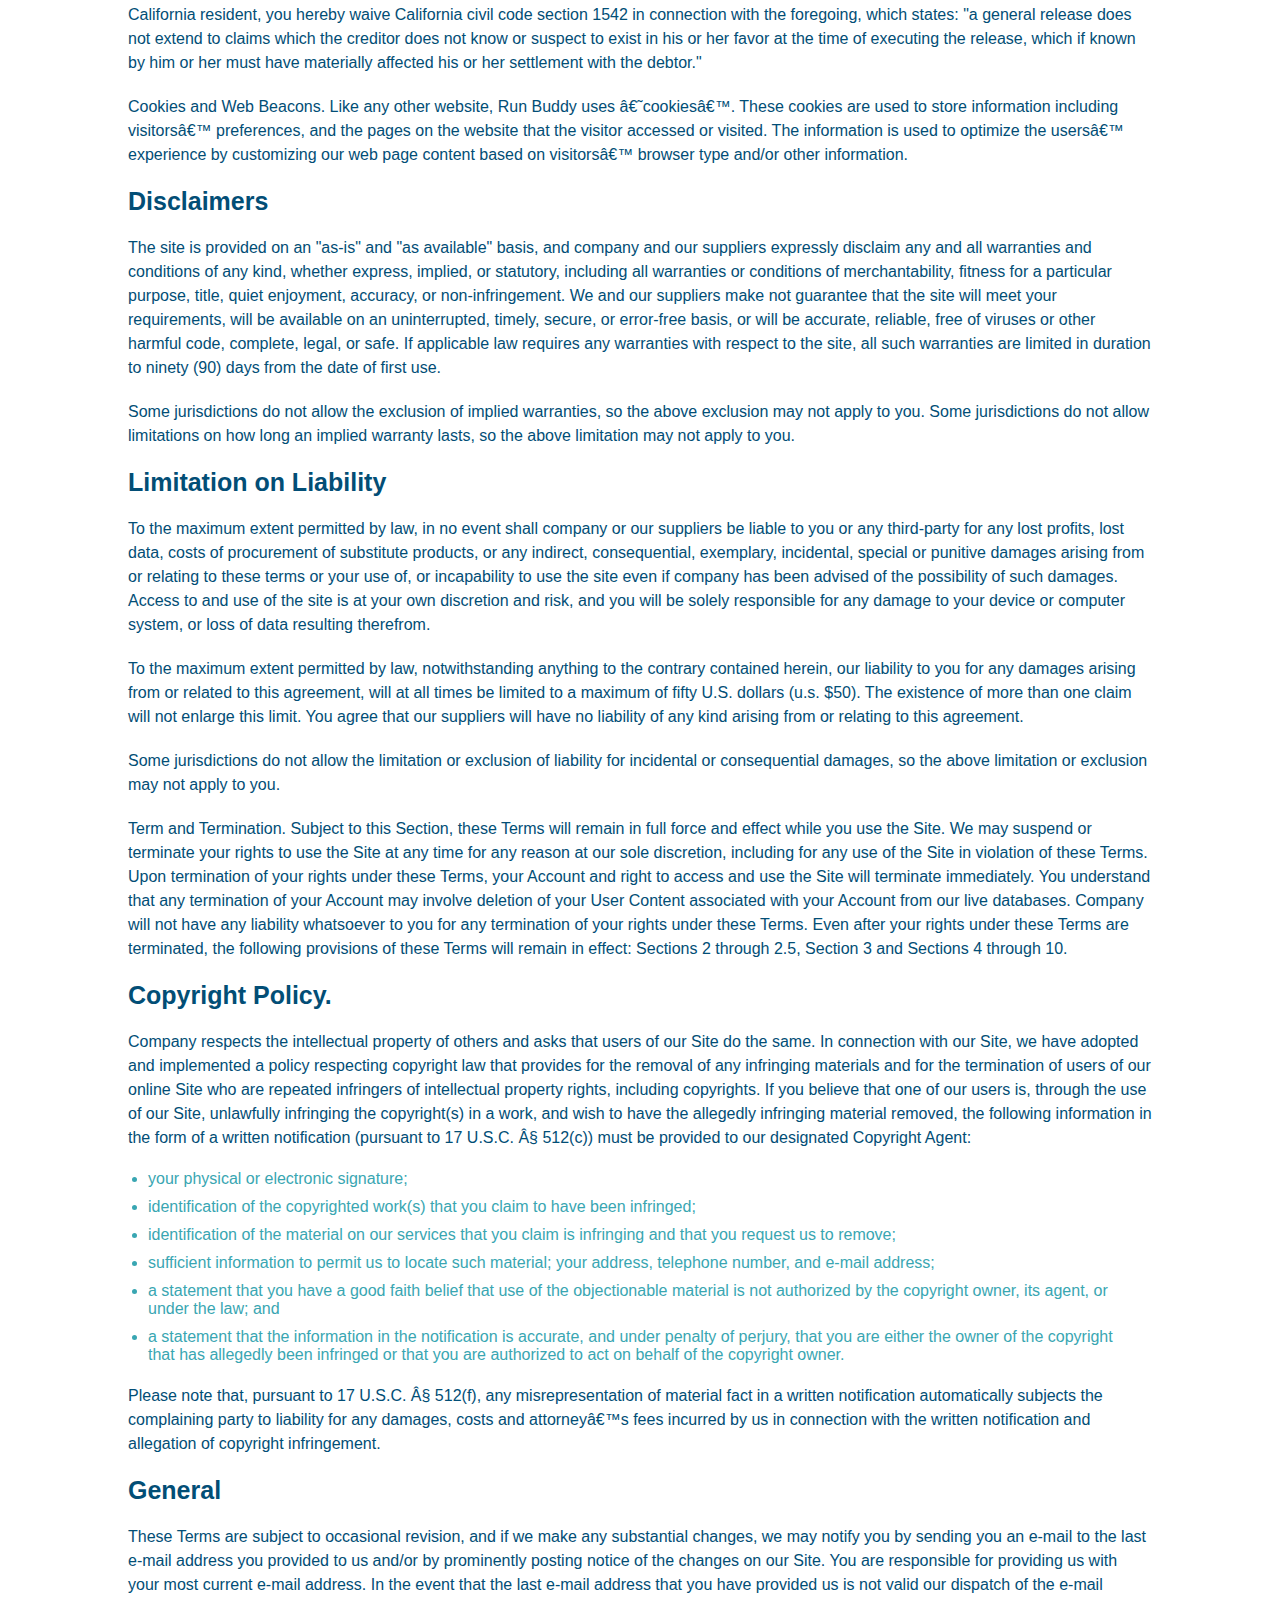
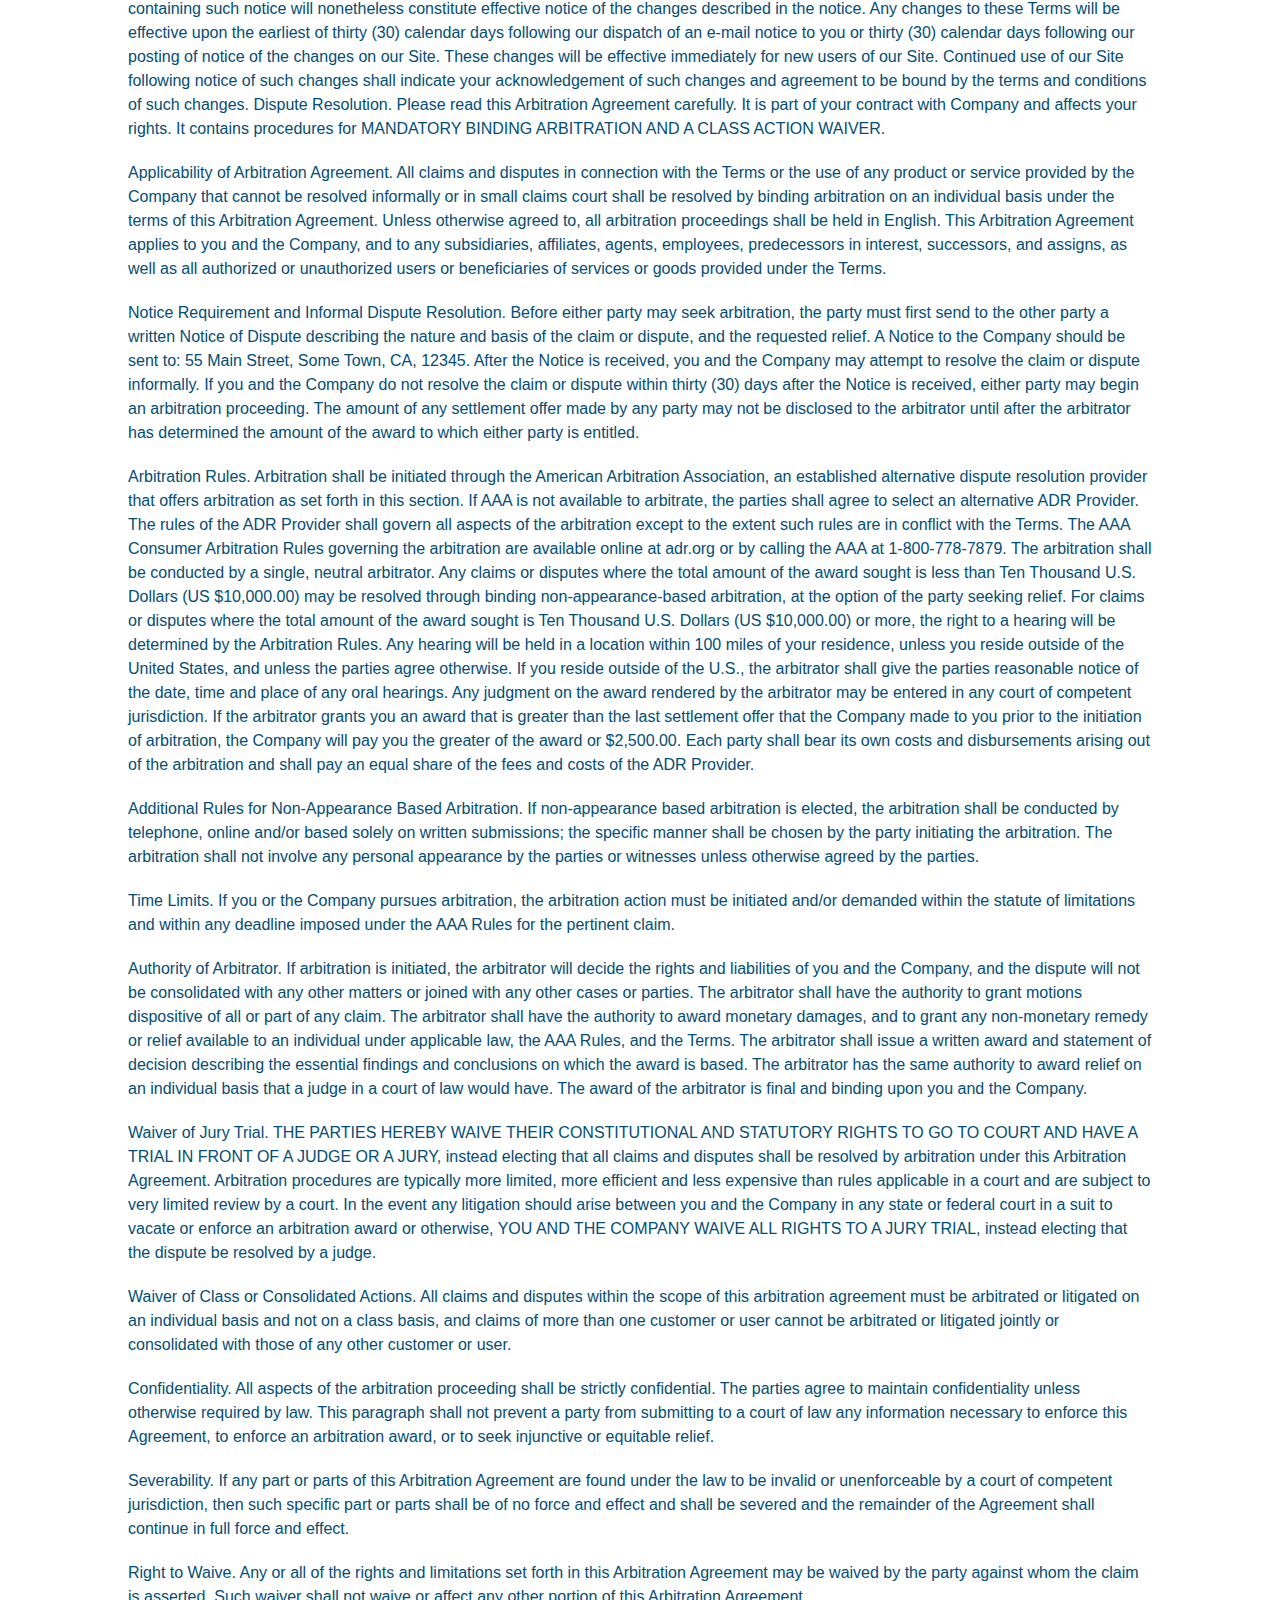
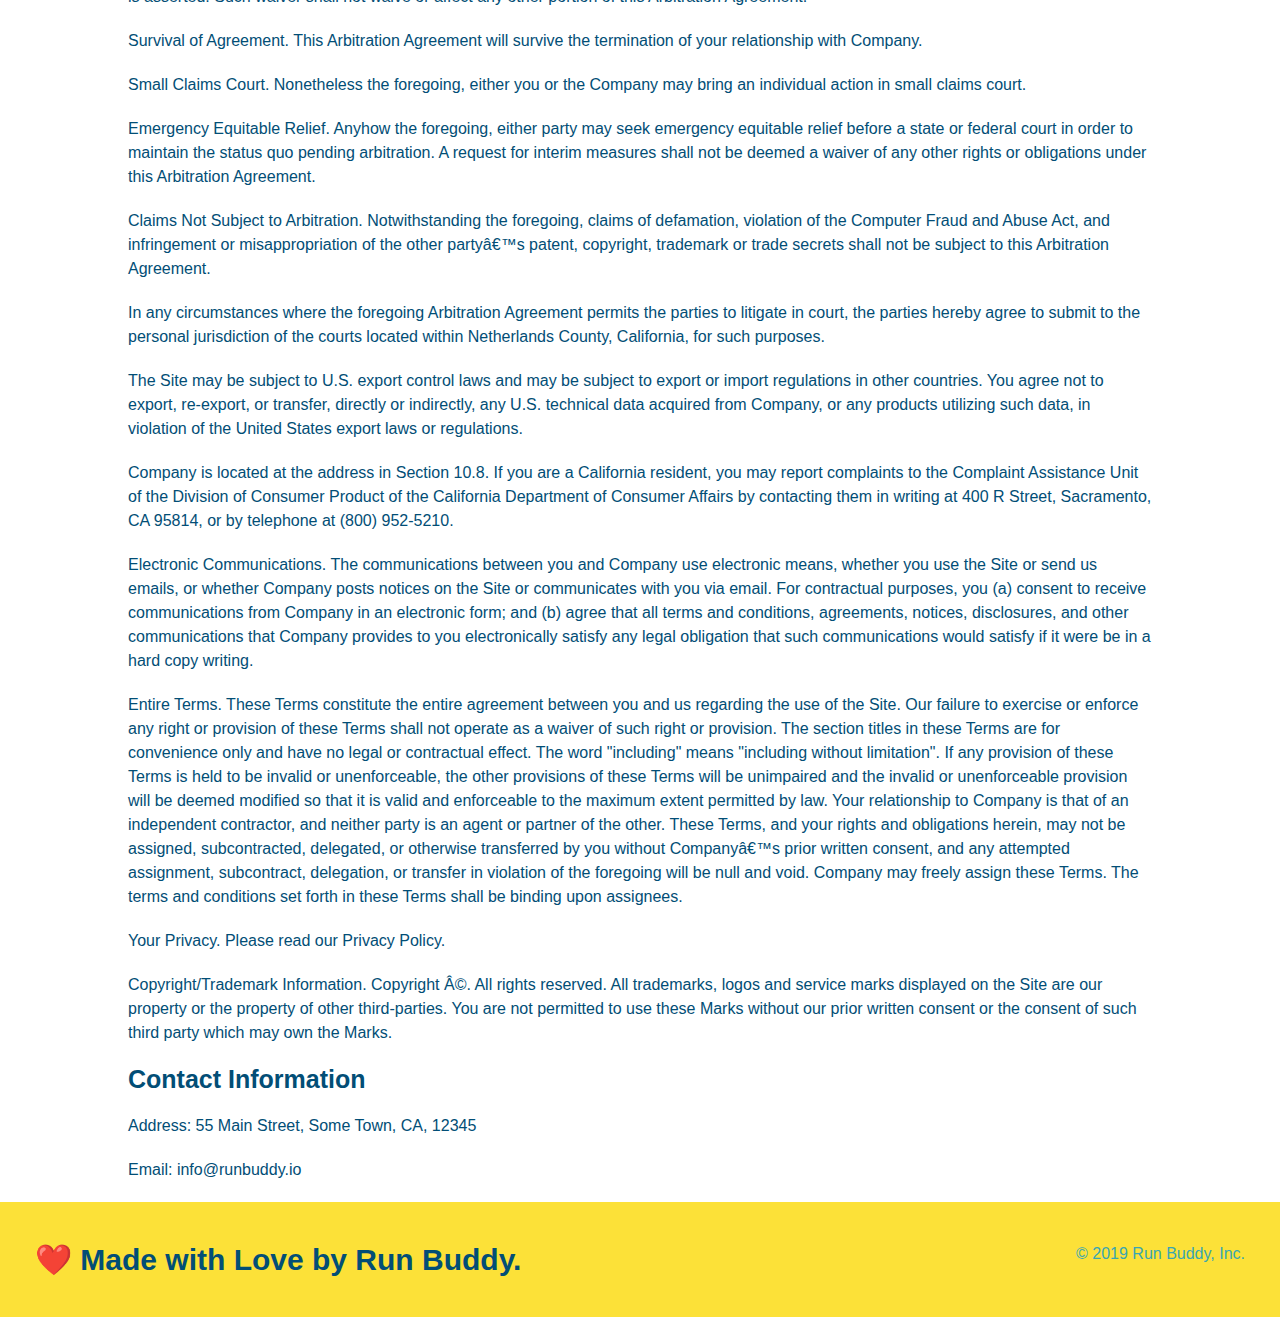
==== commit fb03dd3c: "added media queries" ====
--- a/privacy-policy.html
+++ b/privacy-policy.html
@@ -2,6 +2,7 @@
 <html lang="en">
 <head>
     <meta charset="UTF-8">
+    <meta name="viewport" content="width=device-width, initial-scale=1.0" />
     <link rel="stylesheet" href="./assets/css/style.css">
     <link rel="stylesheet" href="./assets/css/secondary-styles.css">
     <title>Privacy Policy - Run Buddy</title>
--- a/assets/css/style.css
+++ b/assets/css/style.css
@@ -12,6 +12,9 @@
 header {
     padding: 20px 35px;
     background-color: #39a6b2;
+    display: flex;
+    justify-content: space-between;
+    flex-wrap: wrap;
 }
 
 header h1 {
@@ -19,7 +22,6 @@
     font-size: 36px;
     color: #fce138;
     margin: 0;
-    display: inline;
 }
 
 header a {
@@ -28,34 +30,38 @@
 }
 
 header nav {
-    float: right;
     margin: 7px 0;
 }
 
-header nav ul li {
-    display: inline;
+header nav ul {
+    display: flex;
+    flex-wrap: wrap;
+    justify-content: space-between;
+    align-items: center;
+    list-style: none;
 }
 
 header nav ul li a {
-    margin: 0 30px;
+    padding: 10px 15px;
     font-weight: lighter;
-    font-size: 22px;
+    font-size: 1.55vw;
 }
 
 footer {
     background-color: #fce138;
     width: 100%;
     padding: 40px 35px;
+    display: flex;
+    justify-content: space-between;
+    flex-wrap: wrap;
 }
 
 footer h2 {
-    display: inline;
     color: #024e76;
     font-size: 30px;
     margin: 0;
 }
 footer div {
-    float: right;
     line-height: 1.5;
     text-align: right;
 }
@@ -71,10 +77,27 @@
 /* Hero Style Start */
 .hero {
     background-image: url(../images/hero-bg.jpeg);
-    height: 600px;
     background-size: cover;
     background-position: center;
-    position: relative;
+    display: flex;
+    justify-content: center;
+    flex-wrap: wrap;
+    align-items: flex-start;
+}
+
+.hero-cta {
+    width: 35%;
+    text-align: right;
+    margin: 3.5%;
+    color: #fff;
+    font-size: 18px;
+    line-height: 1.2;
+}
+
+.hero-cta h2 {
+    font-style: italic;
+    font-size: 55px;
+    color: #fce138;
 }
 
 /* Hero Form Style Start */
@@ -82,11 +105,9 @@
     border: 3px solid #024e76;
     background-color: #fce138;
     padding: 20px;
-    width: 500px;
-    color: #024e76;
-    position: absolute;
-    bottom: 120px;
-    right: 140px;
+    color: #024e76;
+    width: 40%;
+    margin: 3.5%;
 }
 
 /* Hero Form Style End */
@@ -120,9 +141,7 @@
 /* Hero Style End */
 
 /* What we Do  */
-.intro {
-    text-align: center;
-}
+
 
 .intro p {
     line-height: 1.7;
@@ -130,6 +149,7 @@
     width: 80%;
     font-size: 20px;
     margin: 0 auto;
+    text-align: center;
 }
 
 /* End What we do */
@@ -137,17 +157,28 @@
 /* What you do*/
 
 .steps {
+    background: #fce138;
+}
+
+.step {
+    margin: 50px auto;
+    padding-bottom: 50px;
+    width: 80%;
+    border-bottom: 1px solid #39a6b2;
+    display: flex;
+    flex-wrap: wrap;
+    align-items: center;
+    justify-content: space-between;
+}
+
+.section-title {
+    font-size: 48px;
+    color:#024e76;
+    border-bottom: 3px solid;
+    padding-bottom: 20px;
     text-align: center;
-    background: #fce138;
-}
-
-.section-title {
-    font-size: 55px;
-    color:#024e76;
-    margin-bottom: 35px;
-    padding: 0 100px 20px 100px;
-    display: inline-block;
-    border-bottom: 3px solid;
+    margin: 0 auto 35px auto;
+    width: 50%;
 }
 
 .primary-border {
@@ -158,89 +189,91 @@
     border-color: #39a6b2;
 }
 
-.steps div {
-    margin-bottom: 80px;
-}
-
-.steps img {
-    width: 15%;
-    margin: 10px 0;
-}
-
-.steps h3 {
+.step h3 {
     color: #024e76;
     font-size: 46px;
-    margin-top: 10px;
-}
-
-.steps p {
+    flex: 1 30%;
+}
+
+.step-info {
+    flex: 2 70%;
+    display: flex;
+    flex-wrap: wrap;
+    align-items: center;
+}
+
+.step-img {
+    flex: 1 12%;
+    margin-right: 20px;
+}
+
+.step-img img {
+    max-width: 100%;
+}
+
+.step-text {
+    flex: 12;
+}
+
+.step-text p {
     color: #39a6b2;
-    font-size: 23px;
-}
-
-.steps span {
-    font-size: 38px;
-}
+    font-size: 18px;
+    flex: 12;
+}
+
+.step-text h4 {
+    font-size: 26px;
+    line-height: 1.5;
+    color: #024e76;
+
+}
+
 /* End What you do */
 
 /*Start trainer section*/
 .trainers {
-    text-align: center;
+    width: 100%;
+    margin: 0 auto;
+    display: flex;
+    flex-wrap: wrap;
+    justify-content: space-around;
 }
 
 .trainer {
-    width: 900px;
-    margin: 0 auto 30px auto;
+    margin: 20px;
     background: #024e76;
     color: #fce138;
-    overflow: auto;
+    flex: 1;
 }
 
 .trainer img {
-    width:35%;
+    width:100%;
     float: left;
 }
 
 .trainer-bio {
-    padding: 35px;
-    float: left;
-    width: 65%;
-}
-
-.text-left{
-    text-align: left;
-}
-
-.text-right {
-    text-align: right;
-}
-
-.text-center {
-    text-align: right;
+    padding: 25px;
+    line-height: 1.3;
 }
 
 .trainer-bio h3 {
-    font-size: 32px;
-    margin-bottom: 8px;
+    font-size: 28px;
 }
 
 .trainer-bio h4 {
     font-weight: lighter;
-    font-size: 26px;
-    margin-bottom: 25px;
+    font-size: 22px;
+    margin-bottom: 15px;
 }
 
 .trainer-bio p {
     font-size: 17pz;
-    line-height: 1.3;
 }
 /*End Trainer Section*/
 
 /*start contact section*/
 .contact {
     background-color: #024e76;
-    text-align: center;
-   
     margin: 0 auto 0px auto;
 }
 .contact h2 {
@@ -248,16 +281,21 @@
 }
 
 .contact-info iframe {
-    width: 400px;
     height:400px;
 }
 
+.contact-info > * {
+    flex: 1;
+    margin: 15px;
+}
+
+.contact-info {
+    display: flex;
+    justify-content: space-between;
+    flex-wrap: wrap;
+}
+
 .contact-info div {
-    width: 410px;
-    display: inline-block;
-    vertical-align: top;
-    text-align: left;
-    margin: 30px 0 0 60px;
     color: white;
   }
 
@@ -269,14 +307,76 @@
   .contact-info p, .contact-info address {
       margin: 20px 0;
       line-height: 1.5;
-      font-size: 20px;
+      font-size: 16px;
       font-style: normal;
   }
 
   .contact-info a {
       color: #fce138
   }
-  
-
-
-/*end contact section*/+
+  .contact-form input, .contact-form textarea {
+      border: 1px solid #024e76;
+      display: block;
+      padding: 7px 15px;
+      font-size: 16px;
+      color: #024e76;
+      width: 100%;
+      margin-bottom: 15px;
+      margin-top: 5px;
+  }
+
+  .contact-form button {
+      width: 100%;
+      border: none;
+      background: #fce138;
+      color: 024e76;
+      text-align: center;
+      padding: 15px 0;
+      font-size: 16px;
+  }
+  /*end contact section*/
+
+  /*Utility classes*/
+
+  .text-left{
+    text-align: left;
+}
+
+.text-right {
+    text-align: right;
+}
+
+.text-center {
+    text-align: right;
+}
+
+.flex-row {
+    display: flex;
+}
+
+/*End utility classes*/
+
+/*Media Query Section*/
+/*MEDIA QUERY FOR SMALLER DESKTOP SCREENS AND SMALLER*/
+@media screen and (max-width: 980px) {
+    header h1 a {
+        /*this will be applied on any screen smaller than 980px*/
+        
+    }
+}
+/*MEDIA QUERY FOR TABLETS AND SMALLER*/
+@media screen and (max-width: 768px) {
+    header h1 {
+        /*this will be applied on any screen between 768px and 575px*/
+       
+    }
+}
+
+/*MEDIA QUERY FOR MOBILE PHONES AND SMALLER*/
+@media screen and (max-width: 575px) {
+    header h1 {
+        /* this will be applied on any screen smaller than 575px*/
+        
+    }
+}